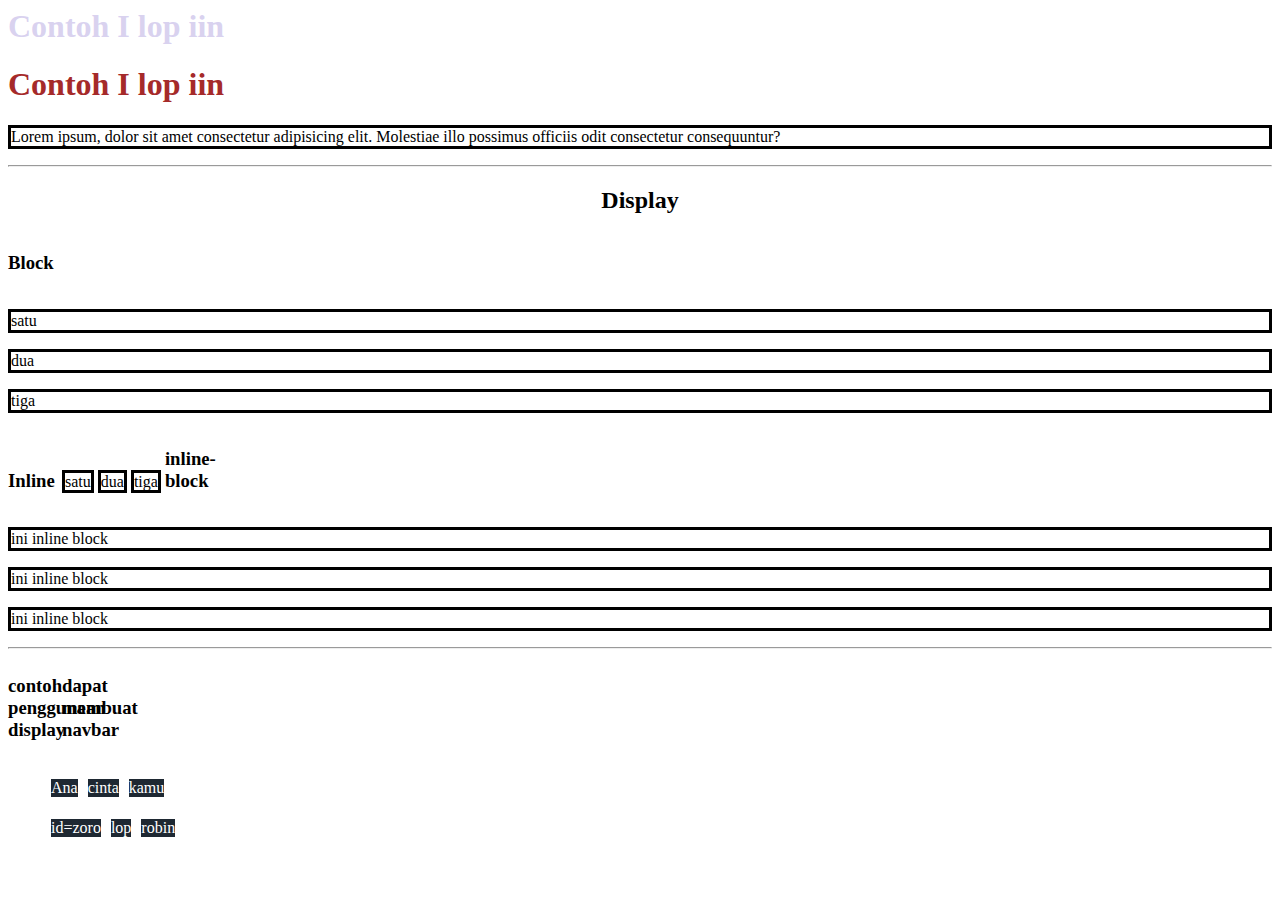
==== index.html @ 2bc2f929 "pertemuan 3" ====
<html lang="en">
<head>
	<meta charset="UTF-8">
	<meta name="viewport" content="width=device-width, initial-scale=1.0">
	<title>Document</title>
	<link rel="stylesheet" href="style.css">
</head>
<body>
	<!-- 3 cara penggunaan css -->
	<!-- 1. inline css -->
	<!-- 2. eksternal css -->
	<!-- 3. langsung pada element nya -->


	<h1 class="pertama">Contoh I lop iin</h1>

	
	<h1 id="kedua">Contoh I lop iin</h1>
	

	<p>Lorem ipsum, dolor sit amet consectetur adipisicing elit. Molestiae illo possimus officiis odit consectetur consequuntur?</p>

	<hr>
	<h2 align="center">Display</h2>
	<h3>Block</h3>
	<p>satu</p>
	<p>dua</p>
	<p>tiga</p>


	<h3>Inline</h3>
	<span>satu</span>
	<span>dua</span>
	<span>tiga</span>

	<H3>inline-block</H3>

	<p class="inblock">ini inline block</p><p class="inblock">ini inline block</p><p class="inblock">ini inline block</p>

	<hr>
	<h3>contoh penggunaan display</h3>
	<h3>dapat membuat navbar</h3>
	

	<!-- BUAT NAVBAR YANG ISI NYA -->
	<!-- NAMA KALIAN - NPM - PRODI -->
<ul>
	<li>Ana</li>
	<li>cinta</li>
	<li>kamu</li>
</ul>

<ul>
	<li>id=zoro</li>
	<li>lop</li>
	<li>robin</li>
</ul>




</body>
</html>
---- style.css ----
.pertama{
	color: rgba(200, 190, 233, .7);
	/*red green blue*/
	/*0 - 255*/
	/*0 -> tergelap*/
	/*255 -> terterang*/
}
#kedua{
	color: brown;
}

/*
display ada 3 jenis
1. inline
TIDAK BISA DIRUBAH UKURAN NYA
2. block
BISA DIRUBAH UKURANN NYA
3. inline-block

*/

p{
	border: solid;

}
span{
	border: solid;
	width: 100px;
	height: 60px;
}

h3{
	display: inline-block;
	width: 50px;
}
li{
	display: inline;
	border:solid;
	background:rgb(50, 20, 250);

	display: inline-block;
	background: rgb(30, 40, 50);
	border: solid;
	text-align: center;
	color: white;
}
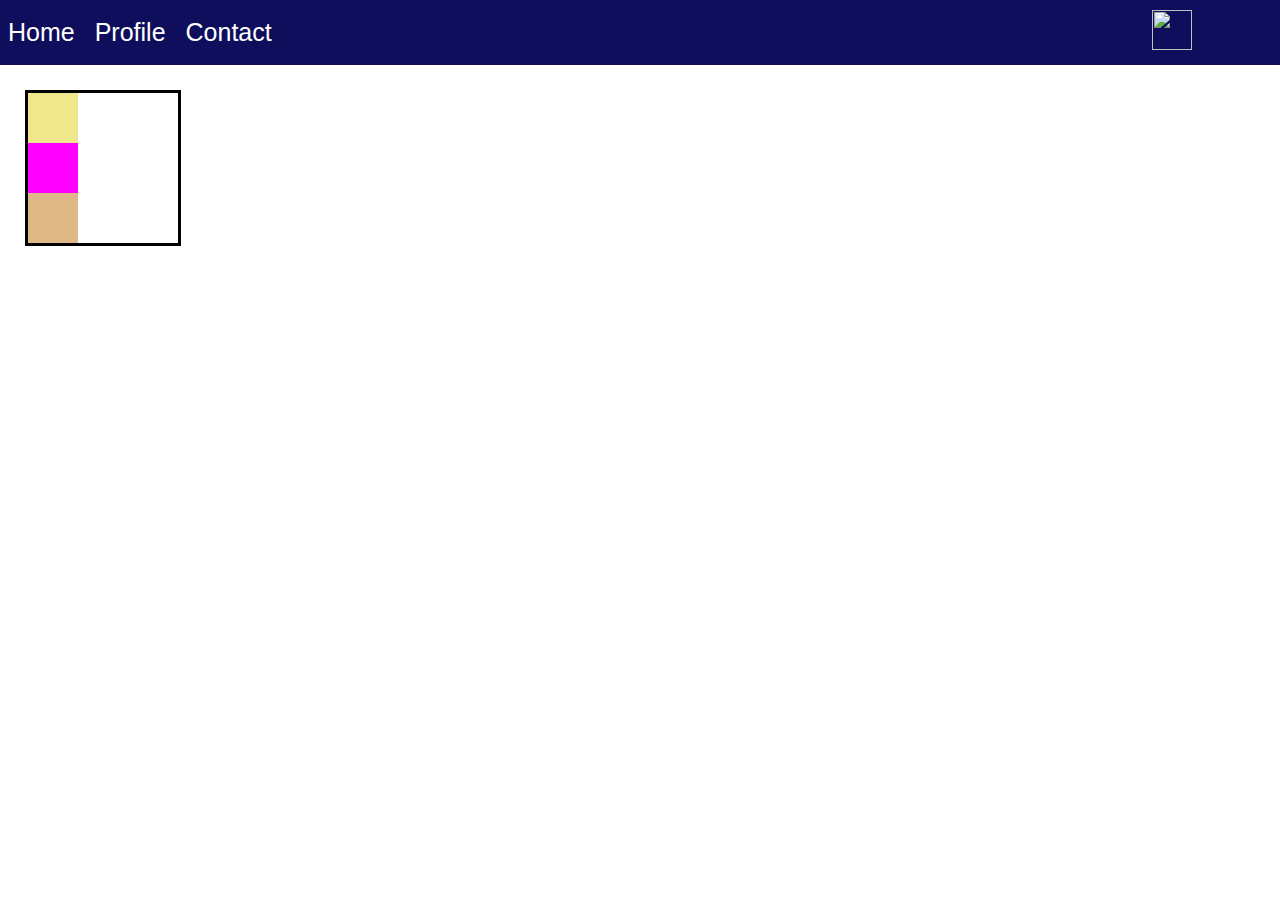
==== commit a6ad2ce3: "Navbar" ====
--- a/index.html
+++ b/index.html
@@ -3,61 +3,30 @@
 	<meta charset="UTF-8">
 	<meta name="viewport" content="width=device-width, initial-scale=1.0">
 	<title>Document</title>
-	<link rel="stylesheet" href="style.css">
+	<link rel="stylesheet" href="style/style.css">
 </head>
 <body>
-	<!-- 3 cara penggunaan css -->
-	<!-- 1. inline css -->
-	<!-- 2. eksternal css -->
-	<!-- 3. langsung pada element nya -->
+	<!-- Bagian Header -->
+	<div class="navbar">
+		<ul>
+			<li>
+				<a href="index.html">Home</a>
+			</li>
+			<li>
+				<a href="page/profile.html">Profile</a>
+			</li>
+			<li>
+				<a href="page/contact.html">Contact</a>
+			</li>
+		</ul>
+		<img src="https://upload.wikimedia.org/wikipedia/commons/thumb/6/61/HTML5_logo_and_wordmark.svg/1200px-HTML5_logo_and_wordmark.svg.png" alt="">
+	</div>
 
-
-	<h1 class="pertama">Contoh I lop iin</h1>
-
-	
-	<h1 id="kedua">Contoh I lop iin</h1>
-	
-
-	<p>Lorem ipsum, dolor sit amet consectetur adipisicing elit. Molestiae illo possimus officiis odit consectetur consequuntur?</p>
-
-	<hr>
-	<h2 align="center">Display</h2>
-	<h3>Block</h3>
-	<p>satu</p>
-	<p>dua</p>
-	<p>tiga</p>
-
-
-	<h3>Inline</h3>
-	<span>satu</span>
-	<span>dua</span>
-	<span>tiga</span>
-
-	<H3>inline-block</H3>
-
-	<p class="inblock">ini inline block</p><p class="inblock">ini inline block</p><p class="inblock">ini inline block</p>
-
-	<hr>
-	<h3>contoh penggunaan display</h3>
-	<h3>dapat membuat navbar</h3>
-	
-
-	<!-- BUAT NAVBAR YANG ISI NYA -->
-	<!-- NAMA KALIAN - NPM - PRODI -->
-<ul>
-	<li>Ana</li>
-	<li>cinta</li>
-	<li>kamu</li>
-</ul>
-
-<ul>
-	<li>id=zoro</li>
-	<li>lop</li>
-	<li>robin</li>
-</ul>
-
-
-
+	<div class="body">
+		<div class="kotak"></div>
+		<div class="kotak"></div>
+		<div class="kotak"></div>
+	</div>	
 
 </body>
 </html>--- a/style/style.css
+++ b/style/style.css
@@ -0,0 +1,46 @@
+*{
+	padding: 0;
+	margin: 0;
+}
+.navbar{
+	background: #0e0e5c;
+	position: relative;
+	padding: 10px 0;
+}
+
+.navbar ul li{
+	display: inline-block;
+	font-family: sans-serif;
+	font-size: 25px;
+	padding: 8px 0;
+	margin: 0 8px;
+}
+.navbar ul li a{
+	color: white;
+	text-decoration: none;
+}
+img{
+	width: 40px;
+	position: absolute;
+	left: 90%;
+	top: 10px;
+}
+.body{
+	margin: 25px;
+	border: solid;
+	width: 150px;
+	height: 150px;
+}
+.kotak{
+	width: 50px;
+	height: 50px;
+}
+.kotak:nth-child(1){
+	background: khaki;
+}
+.kotak:nth-child(2){
+	background: magenta;
+}
+.kotak:nth-child(3){
+	background: burlywood;
+}
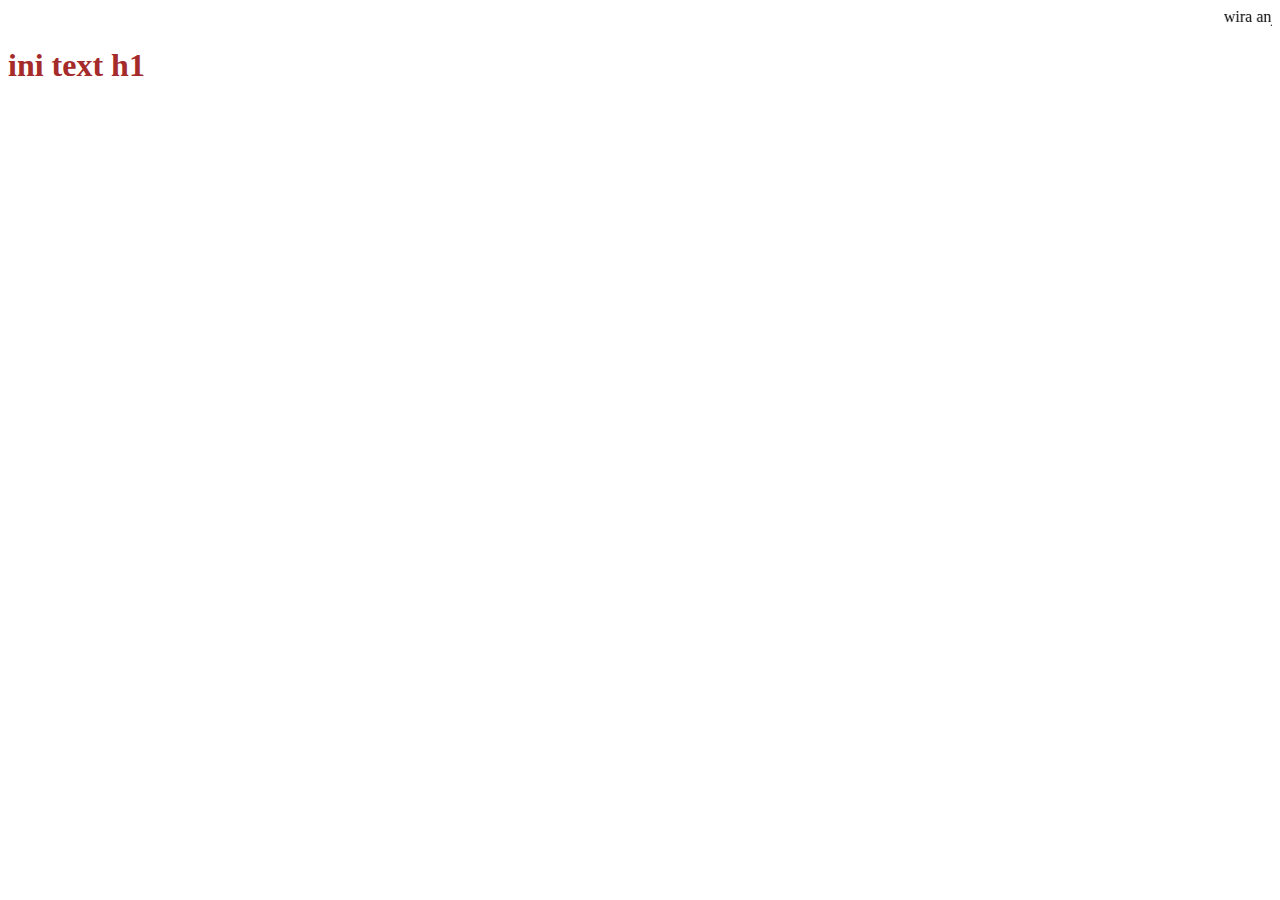
==== commit f9107cc6: "pertemuan 2" ====
--- a/index.html
+++ b/index.html
@@ -2,31 +2,93 @@
 <head>
 	<meta charset="UTF-8">
 	<meta name="viewport" content="width=device-width, initial-scale=1.0">
-	<title>Document</title>
-	<link rel="stylesheet" href="style/style.css">
+	<title>Pertemuan 2</title>
 </head>
+<style>
+	h1{
+		color: brown;
+	}
+	.malam{
+		color: white;
+		background: black;
+	}
+	.hilang{
+		display: none;
+	}
+</style>
 <body>
-	<!-- Bagian Header -->
-	<div class="navbar">
-		<ul>
-			<li>
-				<a href="index.html">Home</a>
-			</li>
-			<li>
-				<a href="page/profile.html">Profile</a>
-			</li>
-			<li>
-				<a href="page/contact.html">Contact</a>
-			</li>
-		</ul>
-		<img src="https://upload.wikimedia.org/wikipedia/commons/thumb/6/61/HTML5_logo_and_wordmark.svg/1200px-HTML5_logo_and_wordmark.svg.png" alt="">
-	</div>
 
-	<div class="body">
-		<div class="kotak"></div>
-		<div class="kotak"></div>
-		<div class="kotak"></div>
-	</div>	
+	
+</body>
+<script>
+	/*Manipulasi Class*/
+	// let h1 = document.querySelectorAll('.header')[0]
+ //    let body = document.querySelector('body')
+ //    h1.classList.add('malam')
 
-</body>
+ //    Manipulasi Element
+ //    let p = document.createElement('h1')
+ //    p.innerHTML = "ini dibuat dengan javascript"
+
+ //    body.appendChild(p)
+
+    /*Function*/
+    /*Penjumlahan Tanpa Function*/
+    // let x = 7
+    // let y = 10
+    // let hasil1= x + y
+    // console.log(hasil1)
+    // let x2 = 4
+    // let y2 = 5
+    // let hasil2 = x2 + y2
+    // console.log(hasil2)
+
+    function tambah(angka1, angka2){
+    	return console.log(angka1 + angka2)
+    }
+
+    tambah(3,9)
+    tambah(8, 10)
+    tambah(10, 20)
+
+    // let h3 = document.querySelector('.klik')
+
+   	// h3.addEventListener('click', function(){
+   	// 	h3.style.background = "purple"
+   	// })
+
+
+
+   	// let tombol = document.querySelector('button')
+   	// let h1 = document.querySelector('h1')
+   	// tombol.addEventListener('click', function(){
+   	// 	h1.classList.toggle('hilang')
+   	// })
+
+
+    /*Tugas*/
+    // nama -> tulis nama di class
+    // npm -> tulis nama di id
+    // alamat
+   function namaFunction(text){
+  	let kalimat = text
+  	console.log(kalimat)
+  }
+
+  namaFunction()
+
+	let body = document.querySelector('body')
+
+function buatElement(element, text){
+	let h2 = document.createElement(element)
+	h2.innerHTML = text
+	body.appendChild(h2)
+}
+
+
+buatElement('marquee', 'wira anjeng')
+buatElement('h1', 'ini text h1', 'test2')
+
+
+</script>
 </html>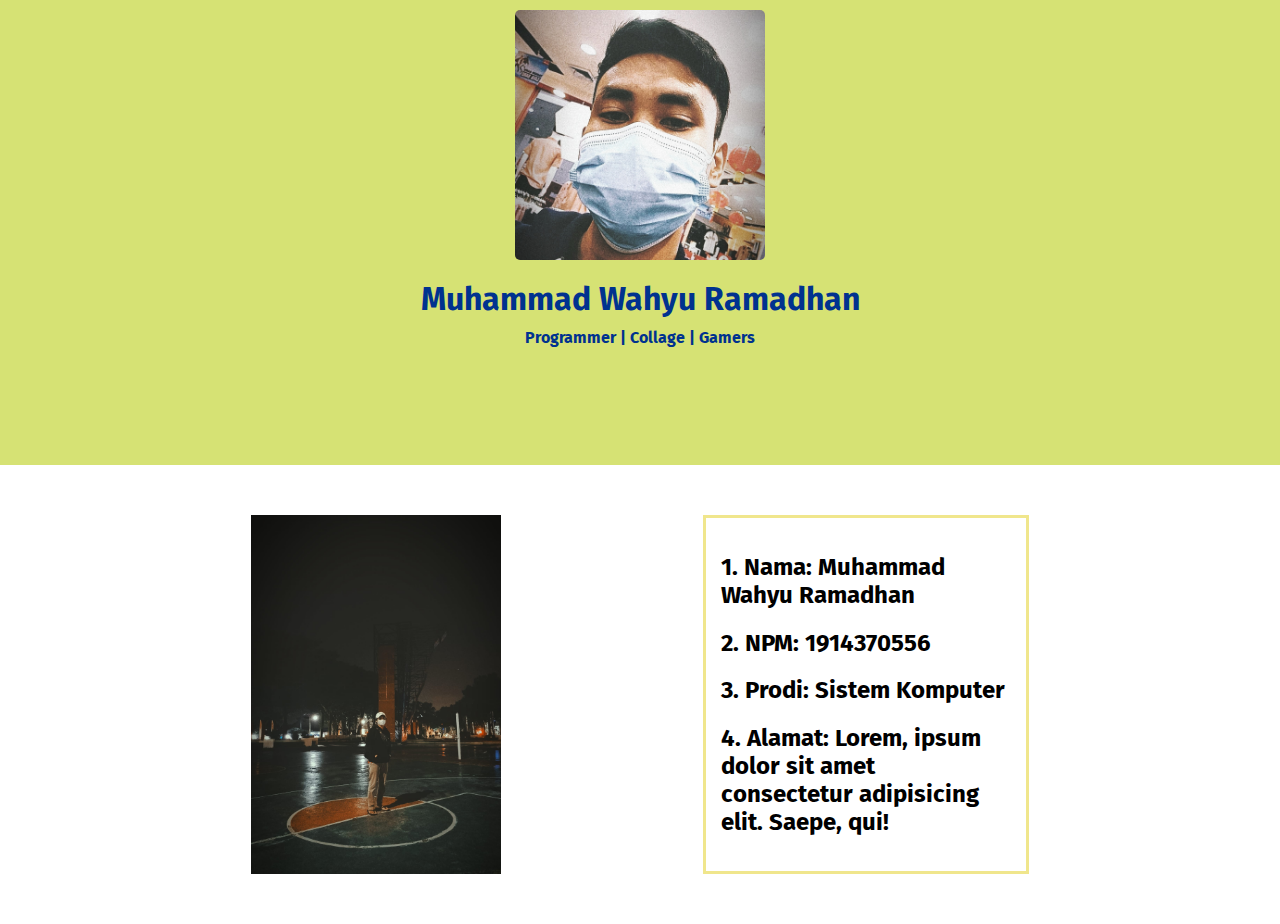
==== commit 888935a2: "pertemuan 3.2" ====
--- a/index.html
+++ b/index.html
@@ -2,93 +2,27 @@
 <head>
 	<meta charset="UTF-8">
 	<meta name="viewport" content="width=device-width, initial-scale=1.0">
-	<title>Pertemuan 2</title>
+	<title>Pertemuan 3.2</title>
+	<link rel="stylesheet" href="style/style.css">
 </head>
-<style>
-	h1{
-		color: brown;
-	}
-	.malam{
-		color: white;
-		background: black;
-	}
-	.hilang{
-		display: none;
-	}
-</style>
 <body>
 
+	<div class="jumbotron">
+		<img src="assets/profile.jpg" alt="" width="250">
+		<h1>Muhammad Wahyu Ramadhan</h1>
+		<h4>Programmer | Collage | Gamers</h4>
+	</div>
+	<div class="content">
+		<img src="assets/content.jpg" alt="" width="250">
+		<div class="biodata">
+			<ul>
+				<h2>1. Nama: Muhammad Wahyu Ramadhan</h2>
+				<h2>2. NPM: 1914370556</h2>
+				<h2>3. Prodi: Sistem Komputer</h2>
+				<h2>4. Alamat: Lorem, ipsum dolor sit amet consectetur adipisicing elit. Saepe, qui!</h2>
+			</ul>
+		</div>
+	</div>
 	
 </body>
-<script>
-	/*Manipulasi Class*/
-	// let h1 = document.querySelectorAll('.header')[0]
- //    let body = document.querySelector('body')
- //    h1.classList.add('malam')
-
- //    Manipulasi Element
- //    let p = document.createElement('h1')
- //    p.innerHTML = "ini dibuat dengan javascript"
-
- //    body.appendChild(p)
-
-    /*Function*/
-    /*Penjumlahan Tanpa Function*/
-    // let x = 7
-    // let y = 10
-    // let hasil1= x + y
-    // console.log(hasil1)
-    // let x2 = 4
-    // let y2 = 5
-    // let hasil2 = x2 + y2
-    // console.log(hasil2)
-
-    function tambah(angka1, angka2){
-    	return console.log(angka1 + angka2)
-    }
-
-    tambah(3,9)
-    tambah(8, 10)
-    tambah(10, 20)
-
-    // let h3 = document.querySelector('.klik')
-
-   	// h3.addEventListener('click', function(){
-   	// 	h3.style.background = "purple"
-   	// })
-
-
-
-   	// let tombol = document.querySelector('button')
-   	// let h1 = document.querySelector('h1')
-   	// tombol.addEventListener('click', function(){
-   	// 	h1.classList.toggle('hilang')
-   	// })
-
-
-    /*Tugas*/
-    // nama -> tulis nama di class
-    // npm -> tulis nama di id
-    // alamat
-   function namaFunction(text){
-  	let kalimat = text
-  	console.log(kalimat)
-  }
-
-  namaFunction()
-
-	let body = document.querySelector('body')
-
-function buatElement(element, text){
-	let h2 = document.createElement(element)
-	h2.innerHTML = text
-	body.appendChild(h2)
-}
-
-
-buatElement('marquee', 'wira anjeng')
-buatElement('h1', 'ini text h1', 'test2')
-
-
-</script>
 </html>--- a/style/style.css
+++ b/style/style.css
@@ -0,0 +1,61 @@
+@import url('https://fonts.googleapis.com/css2?family=Concert+One&family=Fira+Sans:wght@200&family=Lobster&family=Lobster+Two&display=swap');
+:root{
+	--font: 'Fira Sans', sans-serif;
+}
+*{
+	margin: 0;
+	padding: 0;
+}
+
+.jumbotron{
+	background: #d6e274;
+	height: 50vh;
+	text-align: center;
+	font-family: var(--font);
+	padding-bottom: 15px;
+}
+.jumbotron > * {
+	margin: 10px;
+	color: #00328f;
+}
+.jumbotron img {
+	border-radius: 5px;
+}
+
+.content{
+	display: flex;
+	padding: 50px;
+	box-sizing: border-box;
+	justify-content: space-evenly;
+	font-family: var(--font);
+}
+.biodata{
+	border: solid khaki;
+	width: 25vw;
+}
+.content img{
+	box-shadow: 0 0 0 rgba(0, 0, 15px, .5);
+}
+.biodata ul{
+	padding: 15px;
+	box-sizing: border-box;
+	height: 100%;
+	display: flex;
+	flex-direction: column;
+	justify-content: space-evenly;
+
+}
+
+/*breakpoint responsive mobile*/
+
+@media screen and (max-width: 350px) {
+ 	.content{
+ 		margin-top: 25px;
+ 		flex-direction: column;
+ 	}
+ 	.biodata{
+ 		margin-top: 25px;
+ 		width: 100%;
+ 		font-size: .7rem;
+ 	}
+}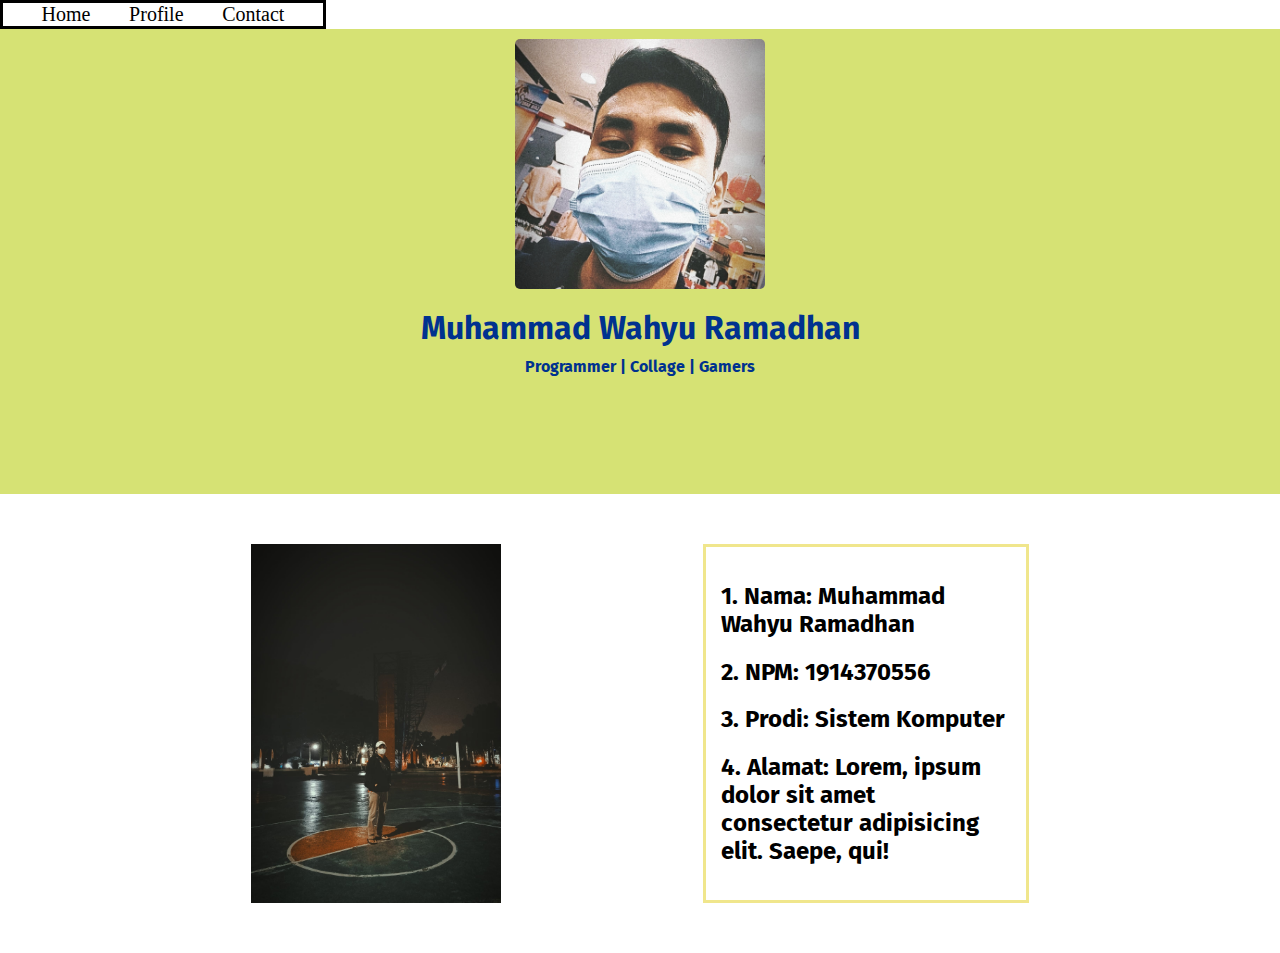
==== commit 41dd1b0a: "updated" ====
--- a/index.html
+++ b/index.html
@@ -2,16 +2,28 @@
 <head>
 	<meta charset="UTF-8">
 	<meta name="viewport" content="width=device-width, initial-scale=1.0">
-	<title>Pertemuan 3.2</title>
+	<title>Pertemuan 3.3</title>
 	<link rel="stylesheet" href="style/style.css">
 </head>
 <body>
+	<!-- navbar -->
+	<div class="nav">
+		<ul>
+			<li>Home</li>
+			<li>Profile</li>
+			<li>Contact</li>
+		</ul>
+	</div>
 
+
+	<!-- jumbotron -->
 	<div class="jumbotron">
 		<img src="assets/profile.jpg" alt="" width="250">
 		<h1>Muhammad Wahyu Ramadhan</h1>
 		<h4>Programmer | Collage | Gamers</h4>
 	</div>
+
+	<!-- content -->
 	<div class="content">
 		<img src="assets/content.jpg" alt="" width="250">
 		<div class="biodata">
@@ -25,4 +37,10 @@
 	</div>
 	
 </body>
-</html>+</html>
+
+<!-- 
+1. Responsive
+2. Display Flex/Flexbox
+3. Display Grid
+ -->--- a/style/style.css
+++ b/style/style.css
@@ -5,6 +5,17 @@
 *{
 	margin: 0;
 	padding: 0;
+}
+
+.nav ul{
+	display: flex;
+	border: solid;
+	width: 25%;
+	font-size: 20px;
+	justify-content: space-evenly;
+}
+.nav li{
+	list-style: none;
 }
 
 .jumbotron{
@@ -48,14 +59,21 @@
 
 /*breakpoint responsive mobile*/
 
-@media screen and (max-width: 350px) {
- 	.content{
- 		margin-top: 25px;
- 		flex-direction: column;
- 	}
- 	.biodata{
- 		margin-top: 25px;
- 		width: 100%;
- 		font-size: .7rem;
- 	}
+@media screen and (max-width: 650px) {
+	.nav ul{
+		width: 100%;
+		flex-direction: column;
+		align-items: center;
+	}
+	.jumbotron{
+		height: 65vh;
+	}
+	.content{
+		flex-direction: column;
+		align-items: center;
+		gap: 10px;
+	}
+	.biodata{
+		width: 100%;
+	}
 }